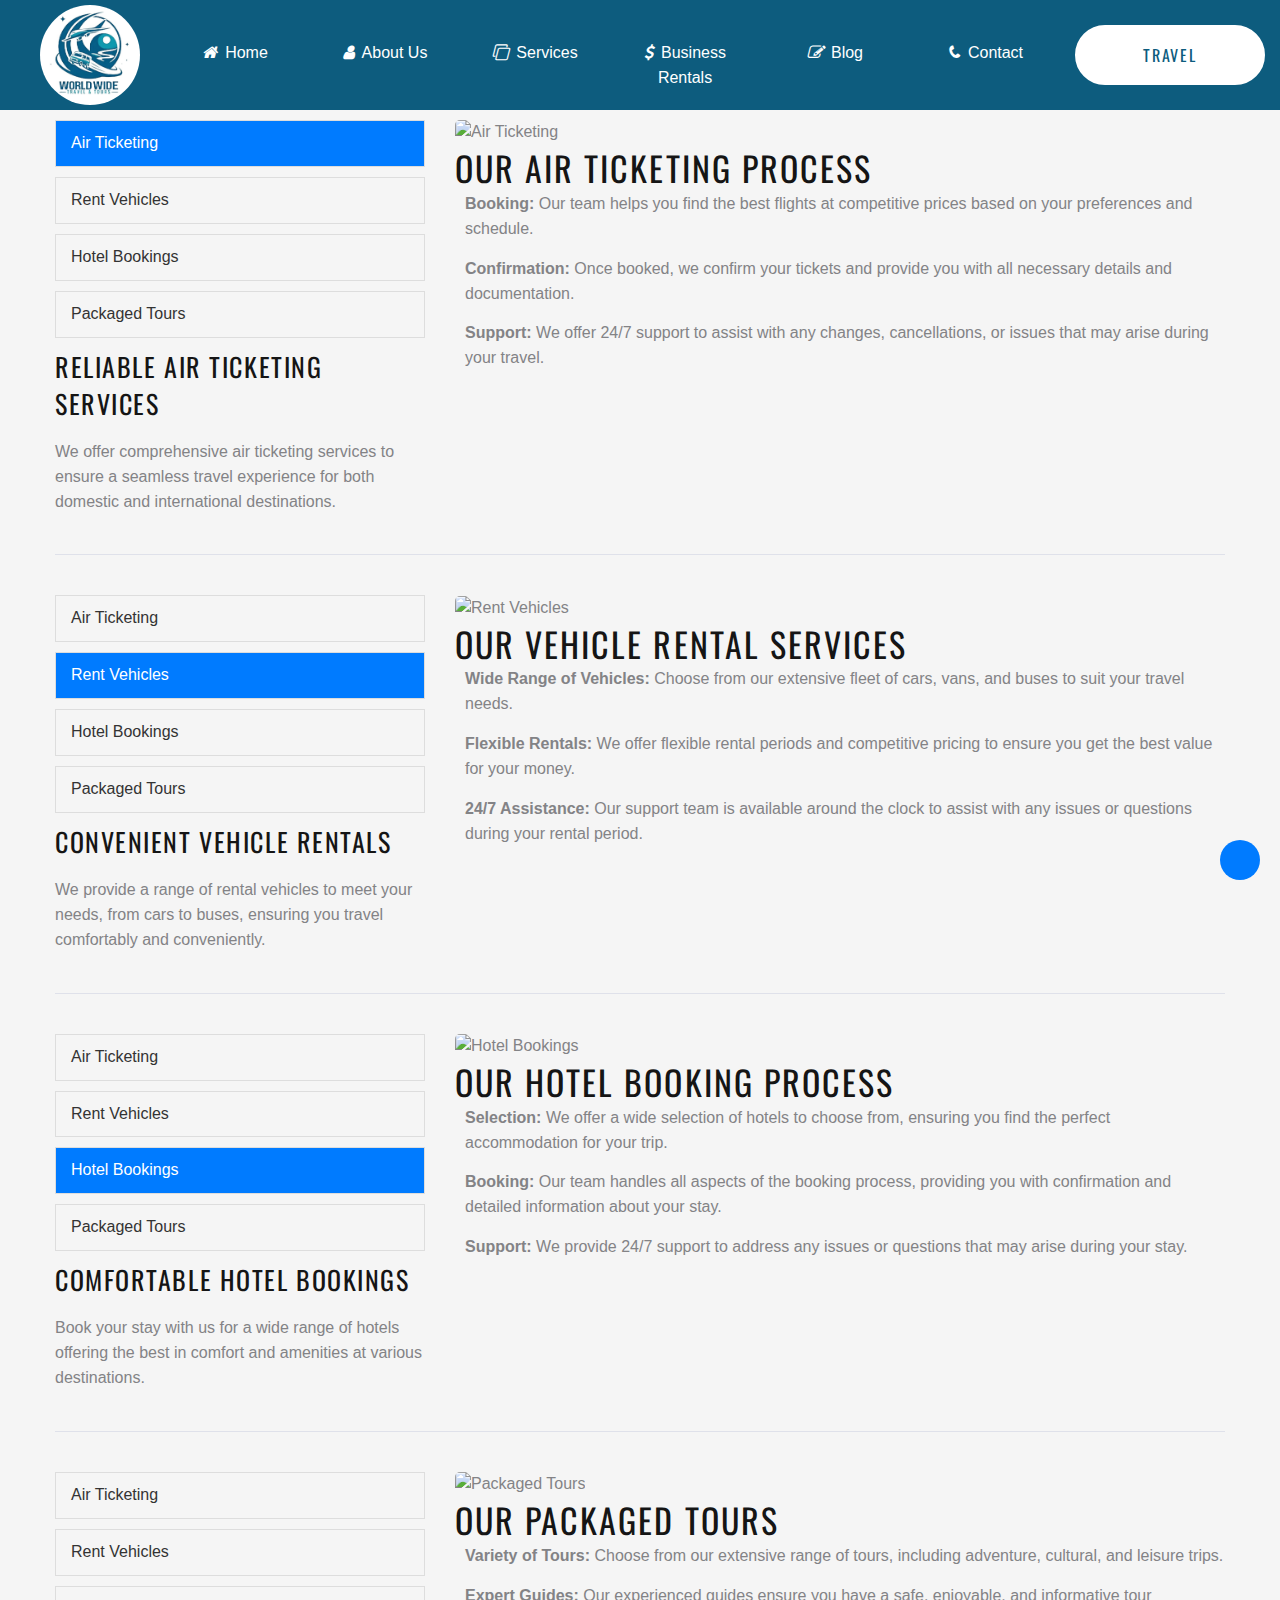
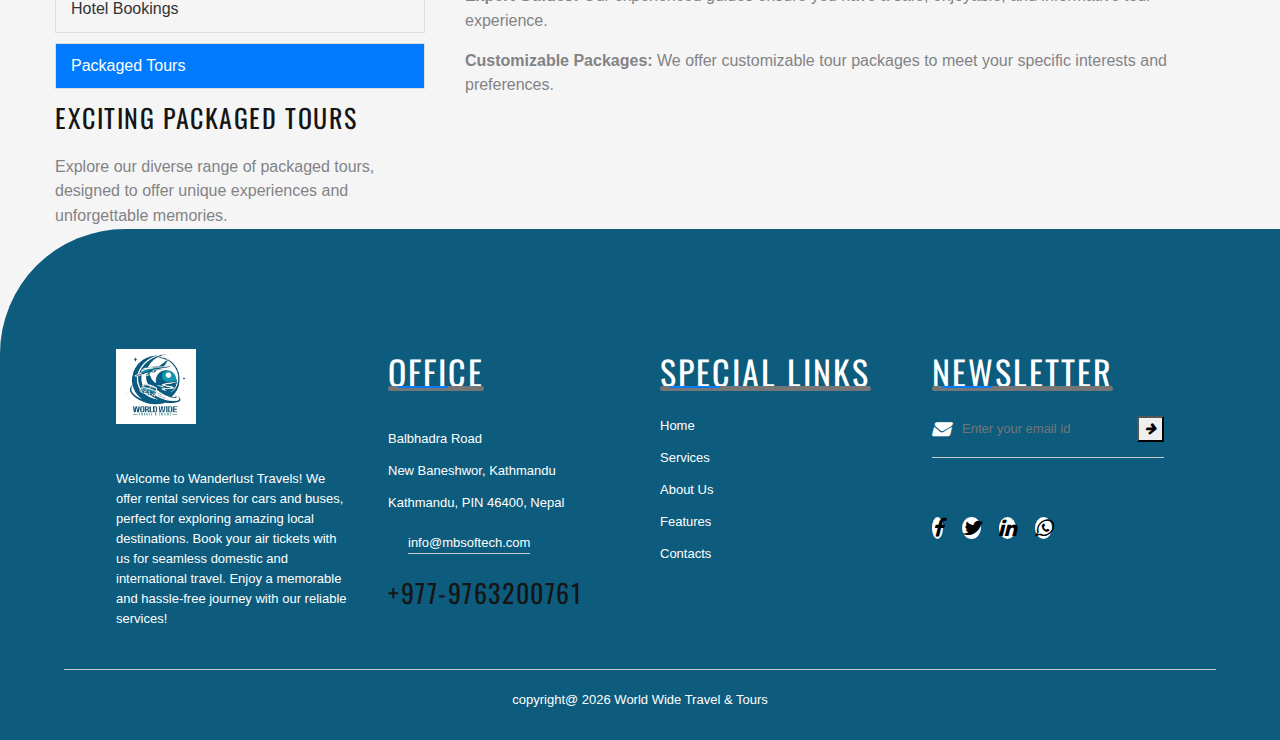
==== service_detail.html @ 3d327f81 "service page add" ====
<!DOCTYPE html>
<html lang="en">

<head>
    <!-- Site Title-->
    <title>Home</title>
    <meta name="format-detection" content="telephone=no">
    <meta name="viewport" content="width=device-width, height=device-height, initial-scale=1.0">
    <meta http-equiv="X-UA-Compatible" content="IE=edge">
    <meta charset="utf-8">
    <link rel="icon" href="images/favicon.ico" type="image/x-icon">
    <link href="images/logo.png" rel="icon">
    <!-- Stylesheets -->
    <link rel="stylesheet" type="text/css" href="//fonts.googleapis.com/css?family=Oswald:200,400%7CLato:300,400,300italic,700%7CMontserrat:900">
    <link rel="stylesheet" href="css/bootstrap.css">
    <link rel="stylesheet" href="css/style.css">
    <link rel="stylesheet" href="css/fonts.css">
    <link rel="stylesheet" href="css/header.css">
    <link rel="stylesheet" href="css/footer.css">
    <link rel="stylesheet" href="css/about.css">
    <link rel="stylesheet" href="css/contact.css">
    <style>
        .service-details .section {
            padding: 60px 0;
        }
        .service-details .services-list a {
            display: block;
            padding: 10px 15px;
            color: #333;
            border: 1px solid #ddd;
            margin-bottom: 10px;
            transition: all 0.3s ease;
            text-decoration: none;
        }
        .service-details .services-list a:hover, .service-details .services-list a.active {
            background-color: #007bff;
            color: #fff;
        }
        .service-details .services-img {
            max-width: 100%;
            height: auto;
            border-radius: 5px;
        }
        .service-details ul {
            list-style: none;
            padding: 0;
        }
        .service-details ul li {
            display: flex;
            align-items: flex-start;
            margin-bottom: 15px;
        }
        .service-details ul li i {
            font-size: 20px;
            color: #007bff;
            margin-right: 10px;
        }
        .service-details ul li span {
            flex: 1;
        }
        footer .underline span {
            display: block;
            width: 50px;
            height: 2px;
            background: #007bff;
            margin: 0 auto;
        }
        footer .colss {
            padding: 20px;
        }
        footer .colss h3 {
            margin-bottom: 20px;
        }
        footer .social-icons i {
            font-size: 20px;
            margin-right: 10px;
            color: #007bff;
        }
        #scroll-top {
            position: fixed;
            bottom: 20px;
            right: 20px;
            width: 40px;
            height: 40px;
            background: #007bff;
            color: #fff;
            border-radius: 50%;
            display: flex;
            align-items: center;
            justify-content: center;
            cursor: pointer;
            transition: all 0.3s ease;
        }
        #scroll-top:hover {
            background: #0056b3;
        }
    </style>
</head>

<body class="service-details-page">

<header>
    <div class="menu-bar">
        <a href=""><img src="images/logo.png" alt="Logo" class="image-fluid" height="50" width="50"></a>
        <ul>
            <li class="active"><a href="index.html"><i class="fa fa-home"></i>Home</a></li>
            <li><a href="#about"><i class="fa fa-user"></i>About Us</a>
                <div class="sub-menu-1">
                    <ul>
                        <li><a href="mission.html">Mission</a></li>
                        <li><a href="vision.html">Vision</a></li>
                        <li><a href="team.html">Team</a></li>
                    </ul>
                </div>
            </li>
            <li><a href="#services"><i class="fa fa-clone"></i>Services</a>
            </li>
            <li><a href="#business-rentals"><i class="fa fa-dollar"></i>Business Rentals</a></li>
            <li><a href="#blog"><i class="fa fa-edit"></i>Blog</a></li>
            <li><a href="#contact"><i class="fa fa-phone"></i>Contact</a></li>
            <a class="button button-default-outline button-nina button-sm" href="#">Travel</a>
        </ul>
    </div>
</header>

<main class="main">

    <!-- Page Title -->
    <div class="page-title" data-aos="fade">
        <div class="container" style="height: 10px;">
            <nav class="breadcrumbs">
            </nav>
        </div>
    </div><!-- End Page Title -->

    <!-- Services Sections -->
    <section id="service-details" class="service-details section">
        <div class="container">
            <!-- Air Ticketing Section -->
            <div class="row gy-4">
                <div class="col-lg-4" data-aos="fade-up" data-aos-delay="100">
                    <div class="services-list">
                        <a href="#" class="active">Air Ticketing</a>
                        <a href="#">Rent Vehicles</a>
                        <a href="#">Hotel Bookings</a>
                        <a href="#">Packaged Tours</a>
                    </div>
                    <h4>Reliable Air Ticketing Services</h4>
                    <p>We offer comprehensive air ticketing services to ensure a seamless travel experience for both domestic and international destinations.</p>
                </div>
                <div class="col-lg-8" data-aos="fade-up" data-aos-delay="200">
                    <img src="https://images.unsplash.com/photo-1558204692-5f402fe220b9?q=80&w=1470&auto=format&fit=crop&ixlib=rb-4.0.3&ixid=M3wxMjA3fDB8MHxwaG90by1wYWdlfHx8fGVufDB8fHx8fA%3D%3D" alt="Air Ticketing" class="img-fluid services-img">
                    <h3>Our Air Ticketing Process</h3>
                    <ul>
                        <li><i class="bi bi-check-circle"></i> <span><strong>Booking:</strong> Our team helps you find the best flights at competitive prices based on your preferences and schedule.</span></li>
                        <li><i class="bi bi-check-circle"></i> <span><strong>Confirmation:</strong> Once booked, we confirm your tickets and provide you with all necessary details and documentation.</span></li>
                        <li><i class="bi bi-check-circle"></i> <span><strong>Support:</strong> We offer 24/7 support to assist with any changes, cancellations, or issues that may arise during your travel.</span></li>
                    </ul>
                </div>
            </div>
            <hr>
            <!-- Rent Vehicles Section -->
            <div class="row gy-4">
                <div class="col-lg-4" data-aos="fade-up" data-aos-delay="100">
                    <div class="services-list">
                        <a href="#">Air Ticketing</a>
                        <a href="#" class="active">Rent Vehicles</a>
                        <a href="#">Hotel Bookings</a>
                        <a href="#">Packaged Tours</a>
                    </div>
                    <h4>Convenient Vehicle Rentals</h4>
                    <p>We provide a range of rental vehicles to meet your needs, from cars to buses, ensuring you travel comfortably and conveniently.</p>
                </div>
                <div class="col-lg-8" data-aos="fade-up" data-aos-delay="200">
                    <img src="https://images.unsplash.com/photo-1674110997072-41f11b7d4ae7?q=80&w=1562&auto=format&fit=crop&ixlib=rb-4.0.3&ixid=M3wxMjA3fDB8MHxwaG90by1wYWdlfHx8fGVufDB8fHx8fA%3D%3D" alt="Rent Vehicles" class="img-fluid services-img">
                    <h3>Our Vehicle Rental Services</h3>
                    <ul>
                        <li><i class="bi bi-check-circle"></i> <span><strong>Wide Range of Vehicles:</strong> Choose from our extensive fleet of cars, vans, and buses to suit your travel needs.</span></li>
                        <li><i class="bi bi-check-circle"></i> <span><strong>Flexible Rentals:</strong> We offer flexible rental periods and competitive pricing to ensure you get the best value for your money.</span></li>
                        <li><i class="bi bi-check-circle"></i> <span><strong>24/7 Assistance:</strong> Our support team is available around the clock to assist with any issues or questions during your rental period.</span></li>
                    </ul>
                </div>
            </div>
            <hr>
            <!-- Hotel Bookings Section -->
            <div class="row gy-4">
                <div class="col-lg-4" data-aos="fade-up" data-aos-delay="100">
                    <div class="services-list">
                        <a href="#">Air Ticketing</a>
                        <a href="#">Rent Vehicles</a>
                        <a href="#" class="active">Hotel Bookings</a>
                        <a href="#">Packaged Tours</a>
                    </div>
                    <h4>Comfortable Hotel Bookings</h4>
                    <p>Book your stay with us for a wide range of hotels offering the best in comfort and amenities at various destinations.</p>
                </div>
                <div class="col-lg-8" data-aos="fade-up" data-aos-delay="200">
                    <img src="https://plus.unsplash.com/premium_photo-1676321688630-9558e7d2be10?q=80&w=1470&auto=format&fit=crop&ixlib=rb-4.0.3&ixid=M3wxMjA3fDB8MHxwaG90by1wYWdlfHx8fGVufDB8fHx8fA%3D%3D" alt="Hotel Bookings" class="img-fluid services-img">
                    <h3>Our Hotel Booking Process</h3>
                    <ul>
                        <li><i class="bi bi-check-circle"></i> <span><strong>Selection:</strong> We offer a wide selection of hotels to choose from, ensuring you find the perfect accommodation for your trip.</span></li>
                        <li><i class="bi bi-check-circle"></i> <span><strong>Booking:</strong> Our team handles all aspects of the booking process, providing you with confirmation and detailed information about your stay.</span></li>
                        <li><i class="bi bi-check-circle"></i> <span><strong>Support:</strong> We provide 24/7 support to address any issues or questions that may arise during your stay.</span></li>
                    </ul>
                </div>
            </div>
            <hr>
            <!-- Packaged Tours Section -->
            <div class="row gy-4">
                <div class="col-lg-4" data-aos="fade-up" data-aos-delay="100">
                    <div class="services-list">
                        <a href="#">Air Ticketing</a>
                        <a href="#">Rent Vehicles</a>
                        <a href="#">Hotel Bookings</a>
                        <a href="#" class="active">Packaged Tours</a>
                    </div>
                    <h4>Exciting Packaged Tours</h4>
                    <p>Explore our diverse range of packaged tours, designed to offer unique experiences and unforgettable memories.</p>
                </div>
                <div class="col-lg-8" data-aos="fade-up" data-aos-delay="200">
                    <img src="https://images.pexels.com/photos/1371360/pexels-photo-1371360.jpeg?auto=compress&cs=tinysrgb&w=1260&h=750&dpr=1" alt="Packaged Tours" class="img-fluid services-img">
                    <h3>Our Packaged Tours</h3>
                    <ul>
                        <li><i class="bi bi-check-circle"></i> <span><strong>Variety of Tours:</strong> Choose from our extensive range of tours, including adventure, cultural, and leisure trips.</span></li>
                        <li><i class="bi bi-check-circle"></i> <span><strong>Expert Guides:</strong> Our experienced guides ensure you have a safe, enjoyable, and informative tour experience.</span></li>
                        <li><i class="bi bi-check-circle"></i> <span><strong>Customizable Packages:</strong> We offer customizable tour packages to meet your specific interests and preferences.</span></li>
                    </ul>
                </div>
            </div>
        </div>
    </section><!-- /Service Details Section -->

</main>

<footer>
    <div class="rowss">
        <div class="colss">
            <img src="images/logo.png" class="logo">
            <p>
                Welcome to Wanderlust Travels! We offer rental services for cars and buses, perfect for exploring amazing local destinations. Book your air tickets with us for seamless domestic and international travel. Enjoy a memorable and hassle-free journey with our reliable services!
            </p>
        </div>
        <div class="colss">
            <h3>Office <div class="underline"><span></span></div>
            </h3>
            <p>Balbhadra Road</p>
            <p>New Baneshwor, Kathmandu</p>
            <p>Kathmandu, PIN 46400, Nepal</p>
            <p class="email-id">info@mbsoftech.com</p>
            <h4>+977-9763200761</h4>
        </div>
        <div class="colss">
            <h3>Special links<div class="underline"><span></span></div>
            </h3>
            <ul>
                <li><a href="">Home</a></li>
                <li><a href="">Services</a></li>
                <li><a href="">About Us</a></li>
                <li><a href="">Features</a></li>
                <li><a href="">Contacts</a></li>
            </ul>
        </div>
        <div class="colss">
            <h3>Newsletter <div class="underline"><span></span></div>
            </h3>
            <form>
                <i class="fa-regular fa-envelope"></i>
                <input type="email" placeholder="Enter your email id" required style="border: none;">
                <button type="submit"><i class="fa-solid fa-arrow-right"></i></button>
            </form>
            <div class="social-icons">
                <i class="fa-brands fa-facebook"></i>
                <i class="fa-brands fa-twitter"></i>
                <i class="fa-brands fa-linkedin"></i>
                <i class="fa-brands fa-whatsapp"></i>
            </div>
        </div>
    </div>
    <hr>
    <p class="copyright">copyright@ <script>document.write(new Date().getFullYear())</script> World Wide Travel & Tours</p>
</footer>

<!-- Scroll Top -->
<a href="#" id="scroll-top" class="scroll-top d-flex align-items-center justify-content-center"><i class="bi bi-arrow-up-short"></i></a>

<!-- Preloader -->
<div id="preloader"></div>

<!-- Vendor JS Files -->
<script src="assets/vendor/bootstrap/js/bootstrap.bundle.min.js"></script>
<script src="assets/vendor/php-email-form/validate.js"></script>
<script src="assets/vendor/aos/aos.js"></script>
<script src="assets/vendor/glightbox/js/glightbox.min.js"></script>
<script src="assets/vendor/swiper/swiper-bundle.min.js"></script>
<script src="assets/vendor/waypoints/noframework.waypoints.js"></script>
<script src="assets/vendor/imagesloaded/imagesloaded.pkgd.min.js"></script>
<script src="assets/vendor/isotope-layout/isotope.pkgd.min.js"></script>

<!-- Main JS File -->
<script src="assets/js/main.js"></script>
<!-- Google Tag Manager (noscript) -->
<noscript><iframe src="https://www.googletagmanager.com/ns.html?id=GTM-KFZ3QX25" height="0" width="0" style="display:none;visibility:hidden"></iframe></noscript>
<!-- End Google Tag Manager (noscript) -->

</body>

</html>
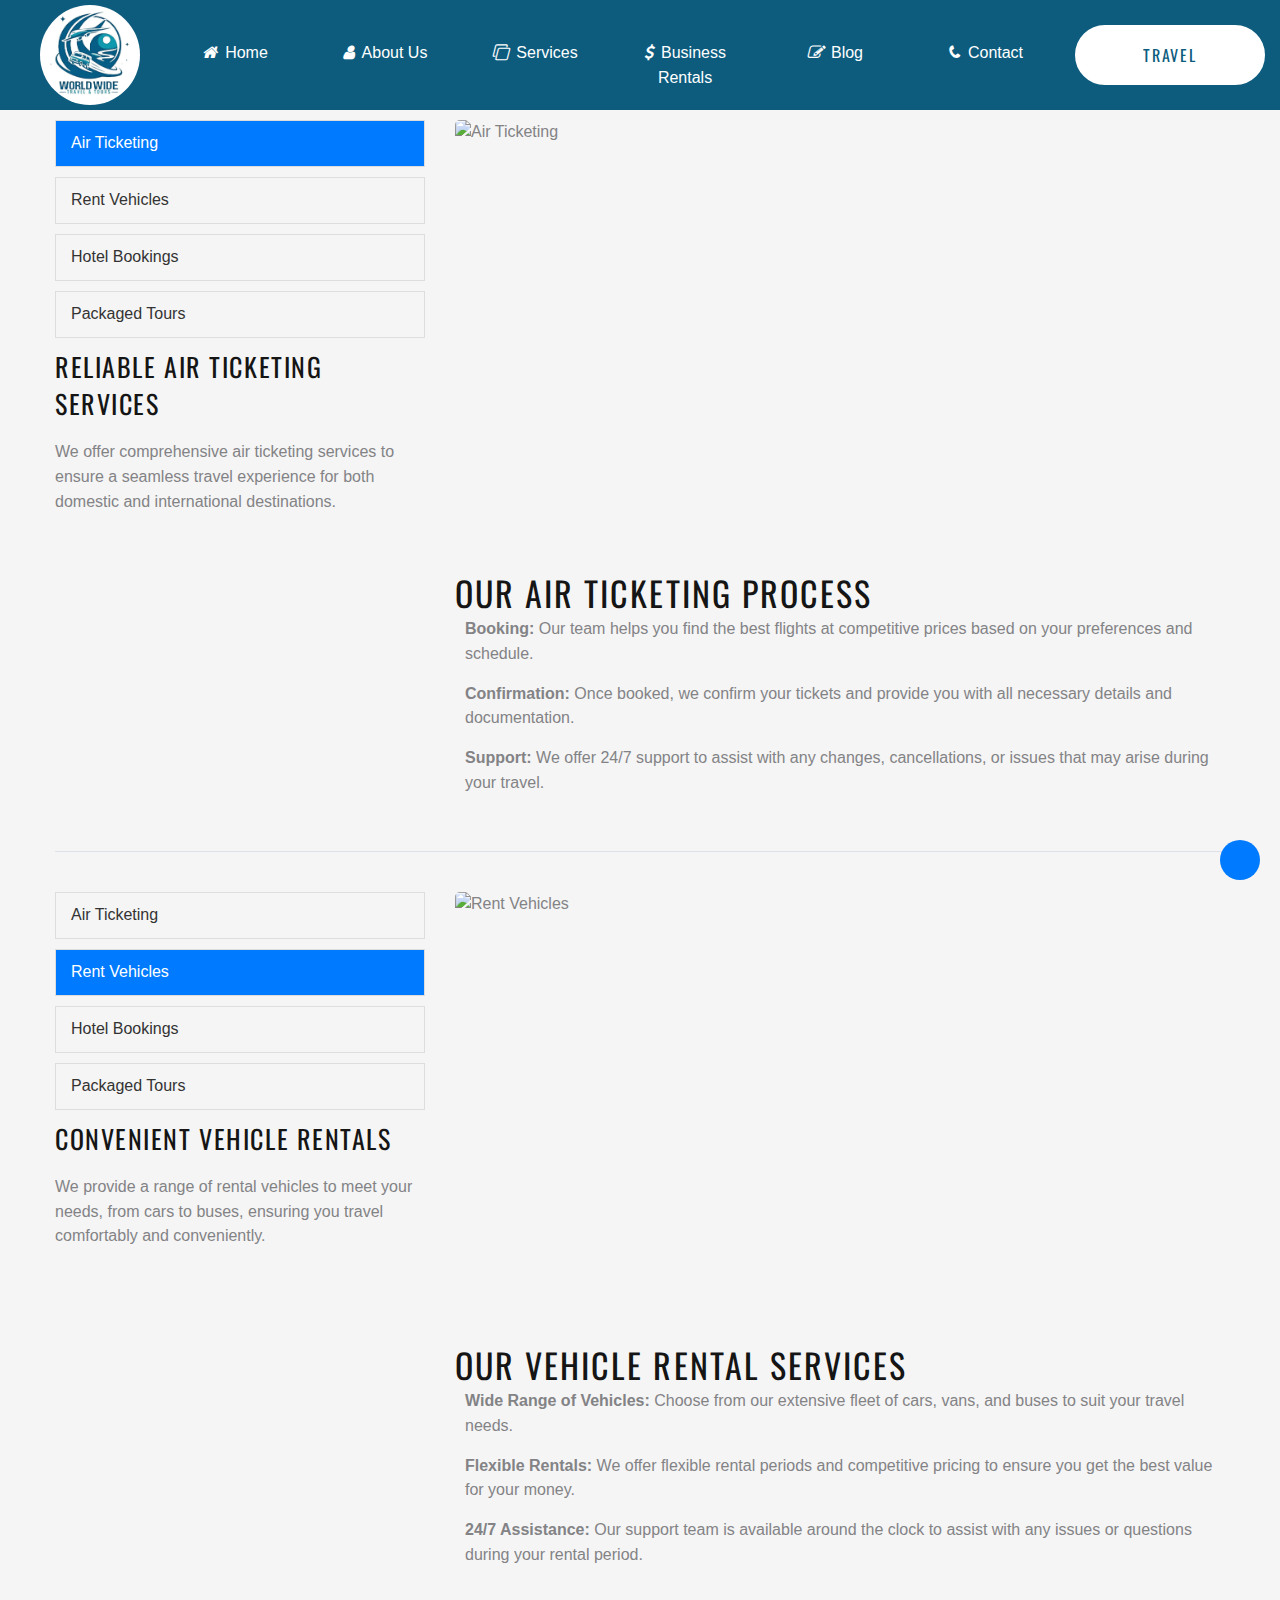
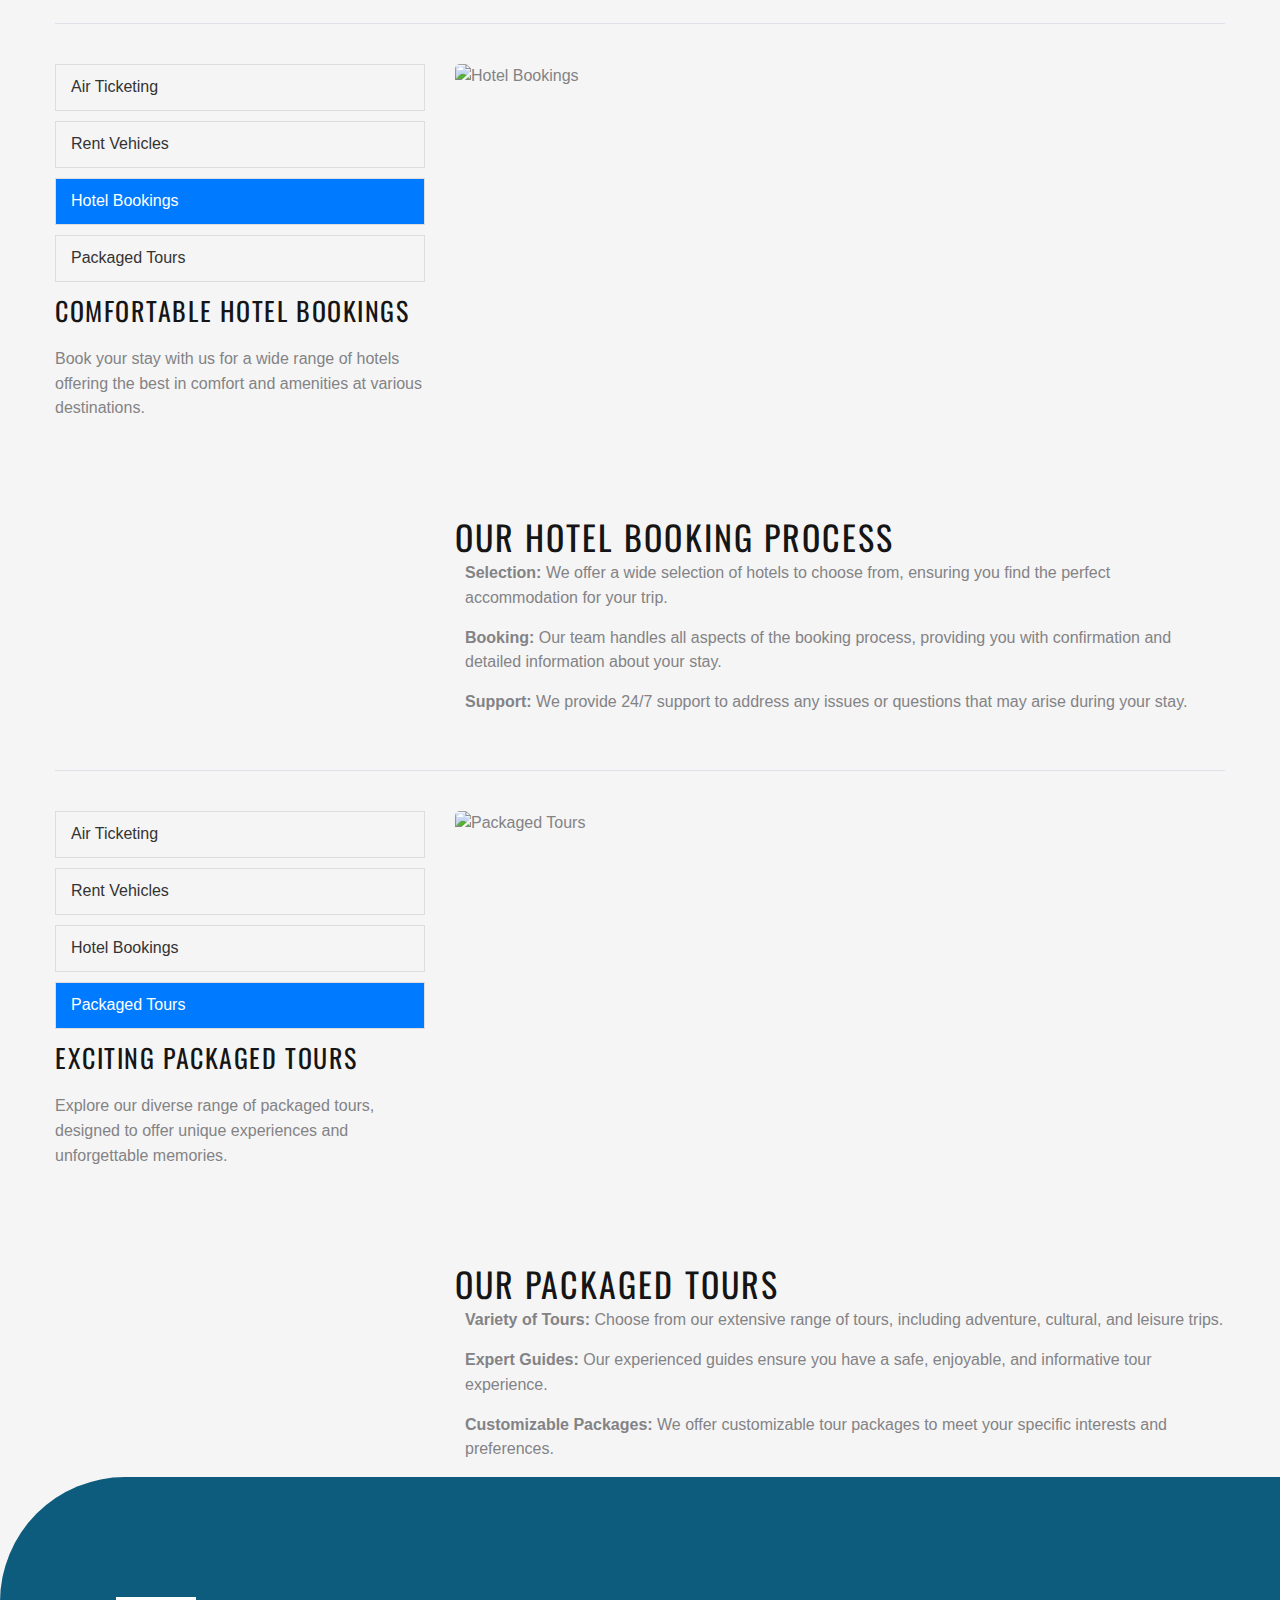
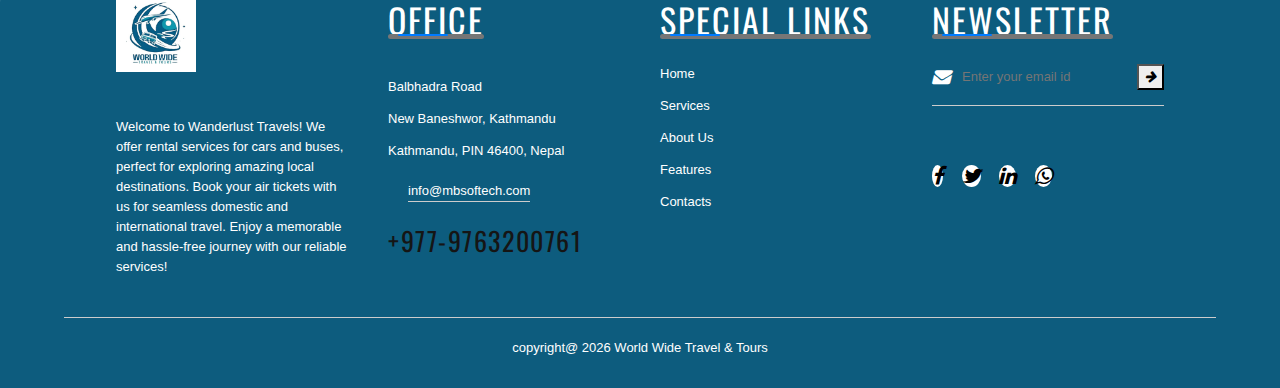
==== commit 975934a5: "service css changes" ====
--- a/service_detail.html
+++ b/service_detail.html
@@ -38,7 +38,8 @@
         }
         .service-details .services-img {
             max-width: 100%;
-            height: auto;
+            height: 450px;
+            width: 100%;
             border-radius: 5px;
         }
         .service-details ul {
@@ -149,7 +150,7 @@
                     <p>We offer comprehensive air ticketing services to ensure a seamless travel experience for both domestic and international destinations.</p>
                 </div>
                 <div class="col-lg-8" data-aos="fade-up" data-aos-delay="200">
-                    <img src="https://images.unsplash.com/photo-1558204692-5f402fe220b9?q=80&w=1470&auto=format&fit=crop&ixlib=rb-4.0.3&ixid=M3wxMjA3fDB8MHxwaG90by1wYWdlfHx8fGVufDB8fHx8fA%3D%3D" alt="Air Ticketing" class="img-fluid services-img">
+                    <img src="https://images.unsplash.com/photo-1558204692-5f402fe220b9?q=80&w=1470&auto=format&fit=crop&ixlib=rb-4.0.3&ixid=M3wxMjA3fDB8MHxwaG90by1wYWdlfHx8fGVufDB8fHx8fA%3D%3D"  alt="Air Ticketing" class="img-fluid services-img">
                     <h3>Our Air Ticketing Process</h3>
                     <ul>
                         <li><i class="bi bi-check-circle"></i> <span><strong>Booking:</strong> Our team helps you find the best flights at competitive prices based on your preferences and schedule.</span></li>
@@ -172,7 +173,7 @@
                     <p>We provide a range of rental vehicles to meet your needs, from cars to buses, ensuring you travel comfortably and conveniently.</p>
                 </div>
                 <div class="col-lg-8" data-aos="fade-up" data-aos-delay="200">
-                    <img src="https://images.unsplash.com/photo-1674110997072-41f11b7d4ae7?q=80&w=1562&auto=format&fit=crop&ixlib=rb-4.0.3&ixid=M3wxMjA3fDB8MHxwaG90by1wYWdlfHx8fGVufDB8fHx8fA%3D%3D" alt="Rent Vehicles" class="img-fluid services-img">
+                    <img src="https://images.unsplash.com/photo-1674110997072-41f11b7d4ae7?q=80&w=1562&auto=format&fit=crop&ixlib=rb-4.0.3&ixid=M3wxMjA3fDB8MHxwaG90by1wYWdlfHx8fGVufDB8fHx8fA%3D%3D"  alt="Rent Vehicles" class="img-fluid services-img">
                     <h3>Our Vehicle Rental Services</h3>
                     <ul>
                         <li><i class="bi bi-check-circle"></i> <span><strong>Wide Range of Vehicles:</strong> Choose from our extensive fleet of cars, vans, and buses to suit your travel needs.</span></li>
